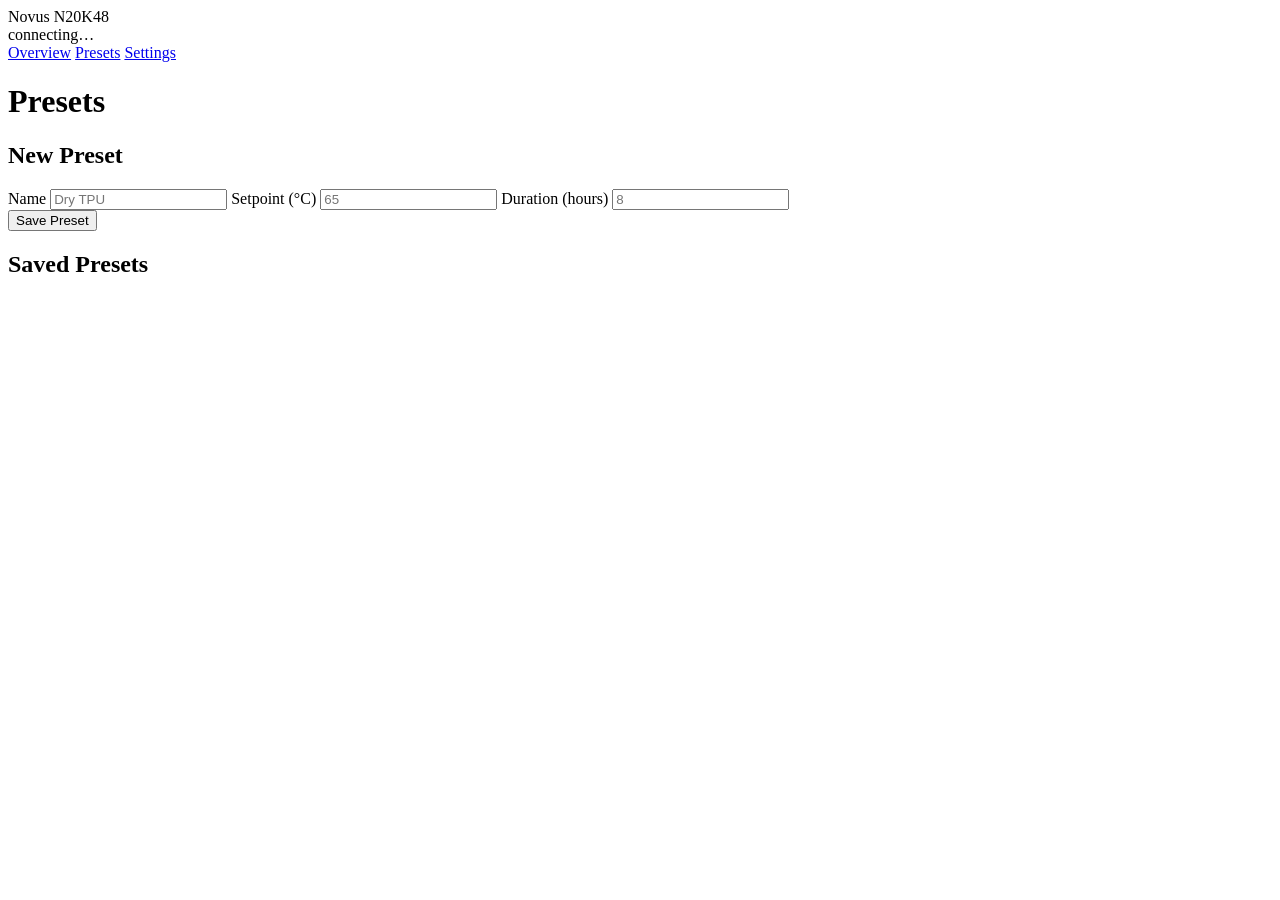
==== app/static/presets.html @ a9e3a5f4 "Add overview dashboard, run presets, and fix Modbus scaling bugs - Fix MODBUS_UNIT_ID: the CG-WiFi m" ====
<!doctype html>
<html lang="en">
<head>
  <meta charset="utf-8" />
  <meta name="viewport" content="width=device-width, initial-scale=1" />
  <title>Novus N20K48 - Presets</title>
  <link rel="stylesheet" href="/static/style.css" />
</head>
<body>
  <div class="app">
    <nav class="sidebar">
      <div class="brand">Novus N20K48</div>
      <div id="conn-status" class="status status-unknown">
        <span class="dot"></span>
        <span class="label">connecting…</span>
      </div>
      <div class="nav-links">
        <a href="/" class="nav-link">Overview</a>
        <a href="/static/presets.html" class="nav-link active">Presets</a>
        <a href="/static/settings.html" class="nav-link">Settings</a>
      </div>
    </nav>

    <main>
      <h1>Presets</h1>

      <section id="active-run-section" hidden>
        <div id="active-run-card" class="active-run-card"></div>
      </section>

      <section id="preset-form-section">
        <h2 id="preset-form-title">New Preset</h2>
        <form id="preset-form" class="preset-form">
          <label>
            <span>Name</span>
            <input type="text" id="preset-name" placeholder="Dry TPU" required />
          </label>
          <label>
            <span>Setpoint (°C)</span>
            <input type="number" id="preset-setpoint" step="0.1" placeholder="65" required />
          </label>
          <label>
            <span>Duration (hours)</span>
            <input type="number" id="preset-duration" step="0.1" min="0.1" placeholder="8" required />
          </label>
          <div class="preset-form-actions">
            <button type="submit" id="preset-form-submit">Save Preset</button>
            <button type="button" id="preset-form-cancel" hidden>Cancel</button>
          </div>
          <span class="status-msg" id="preset-form-status"></span>
        </form>
      </section>

      <section id="preset-list-section">
        <h2>Saved Presets</h2>
        <div id="preset-list" class="preset-list"></div>
      </section>
    </main>
  </div>

  <script src="/static/common.js"></script>
  <script src="/static/presets.js"></script>
</body>
</html>
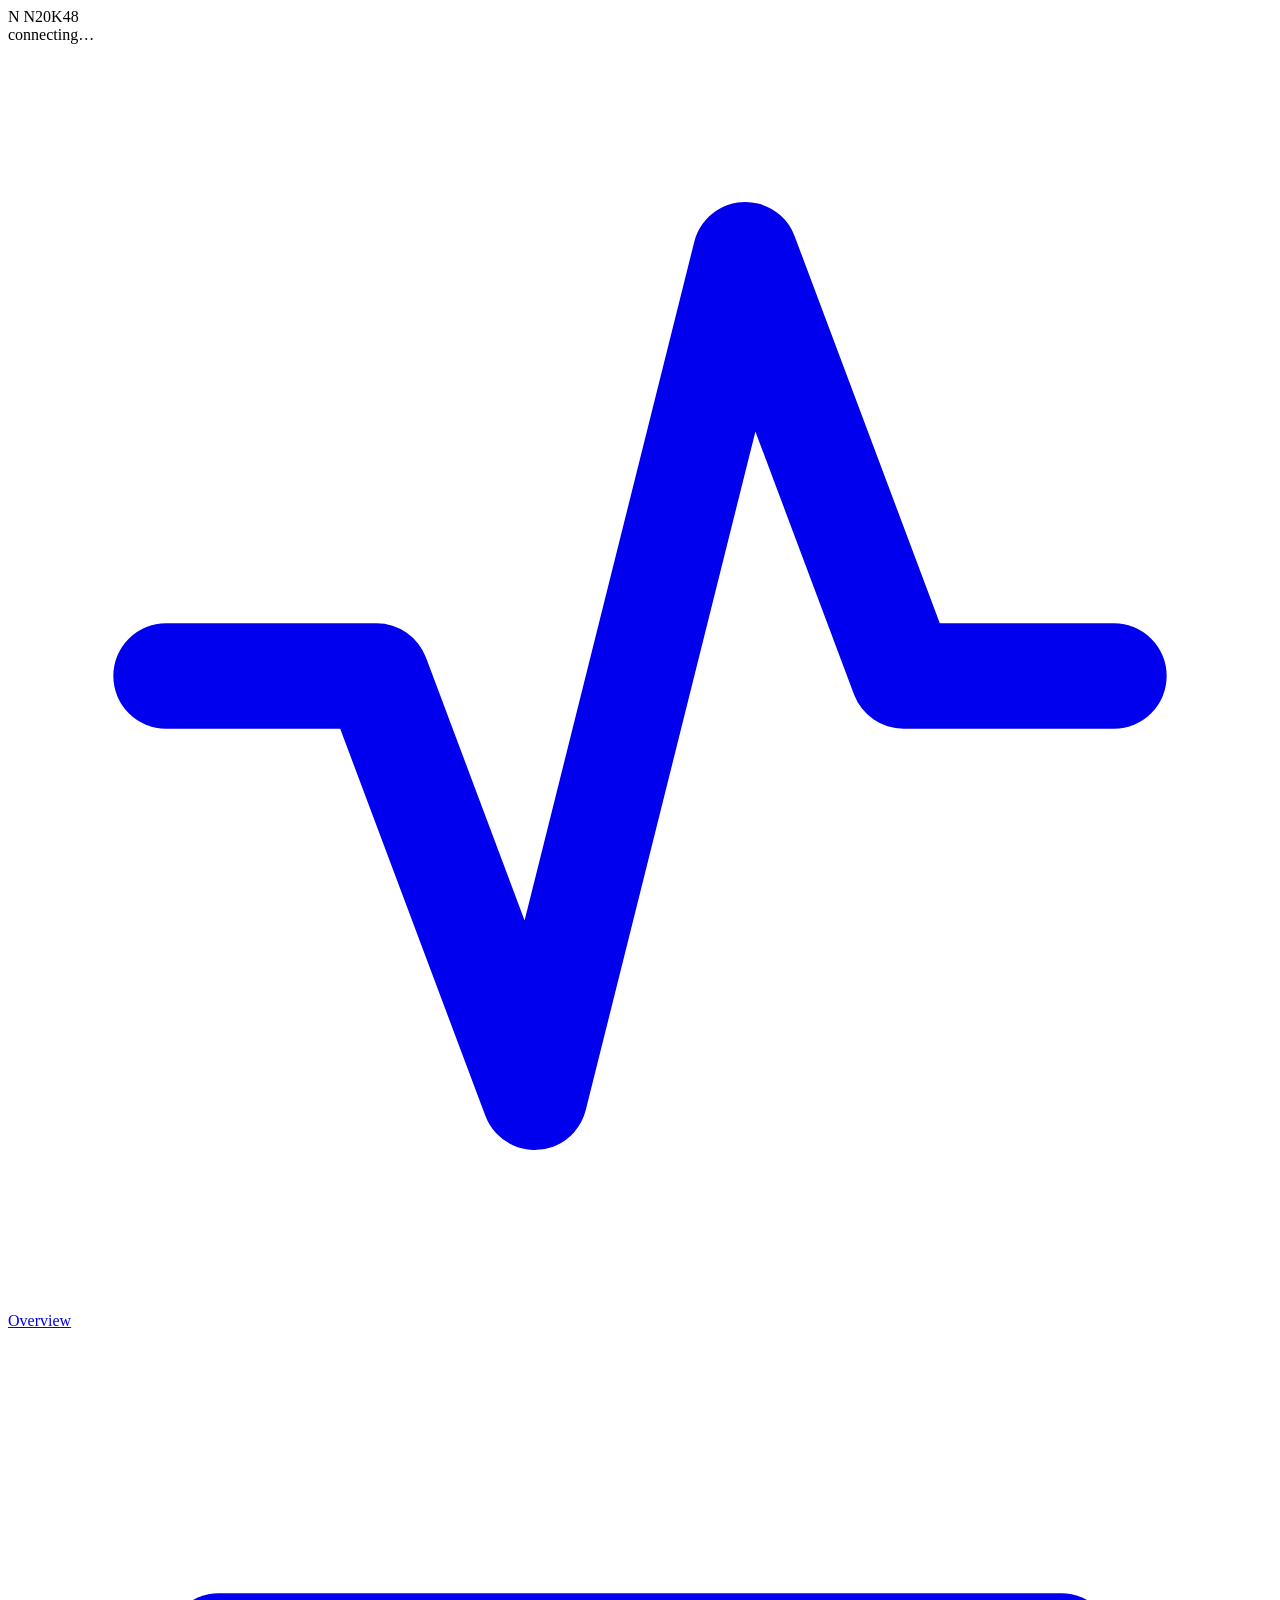
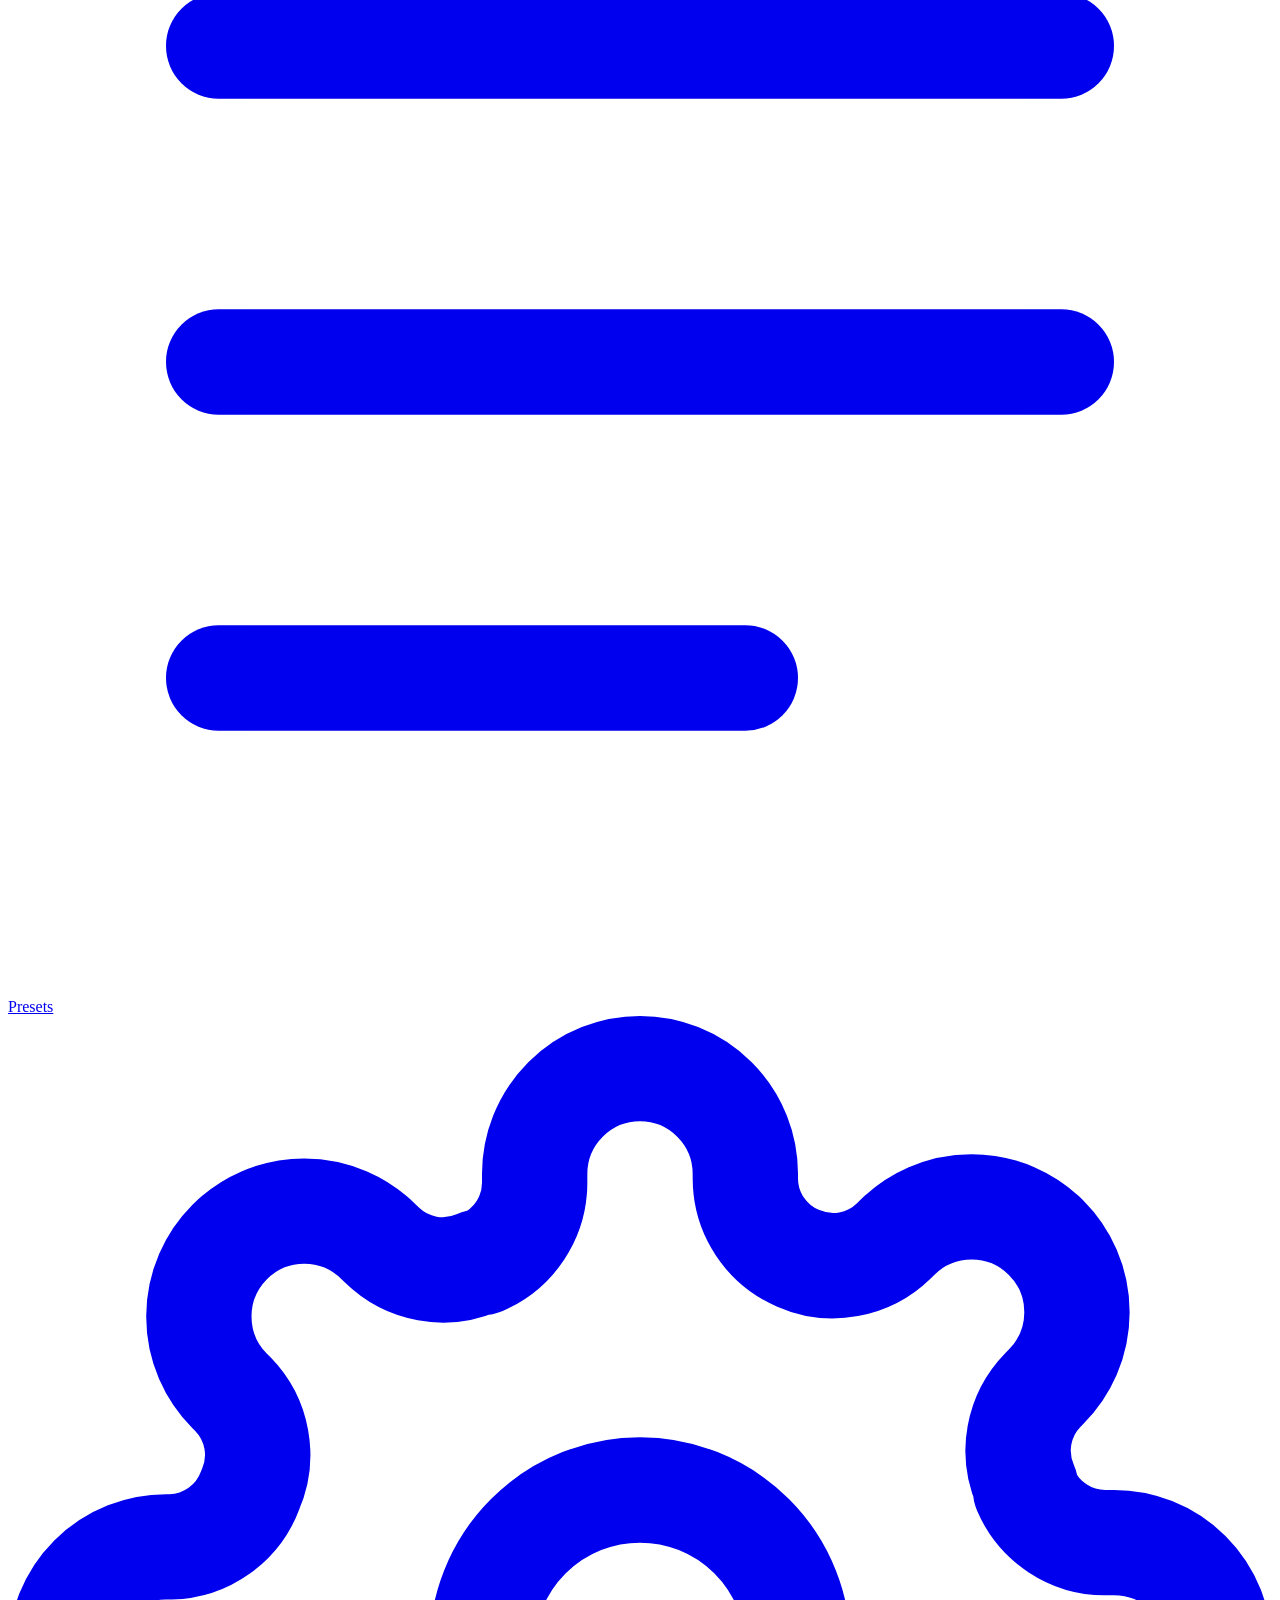
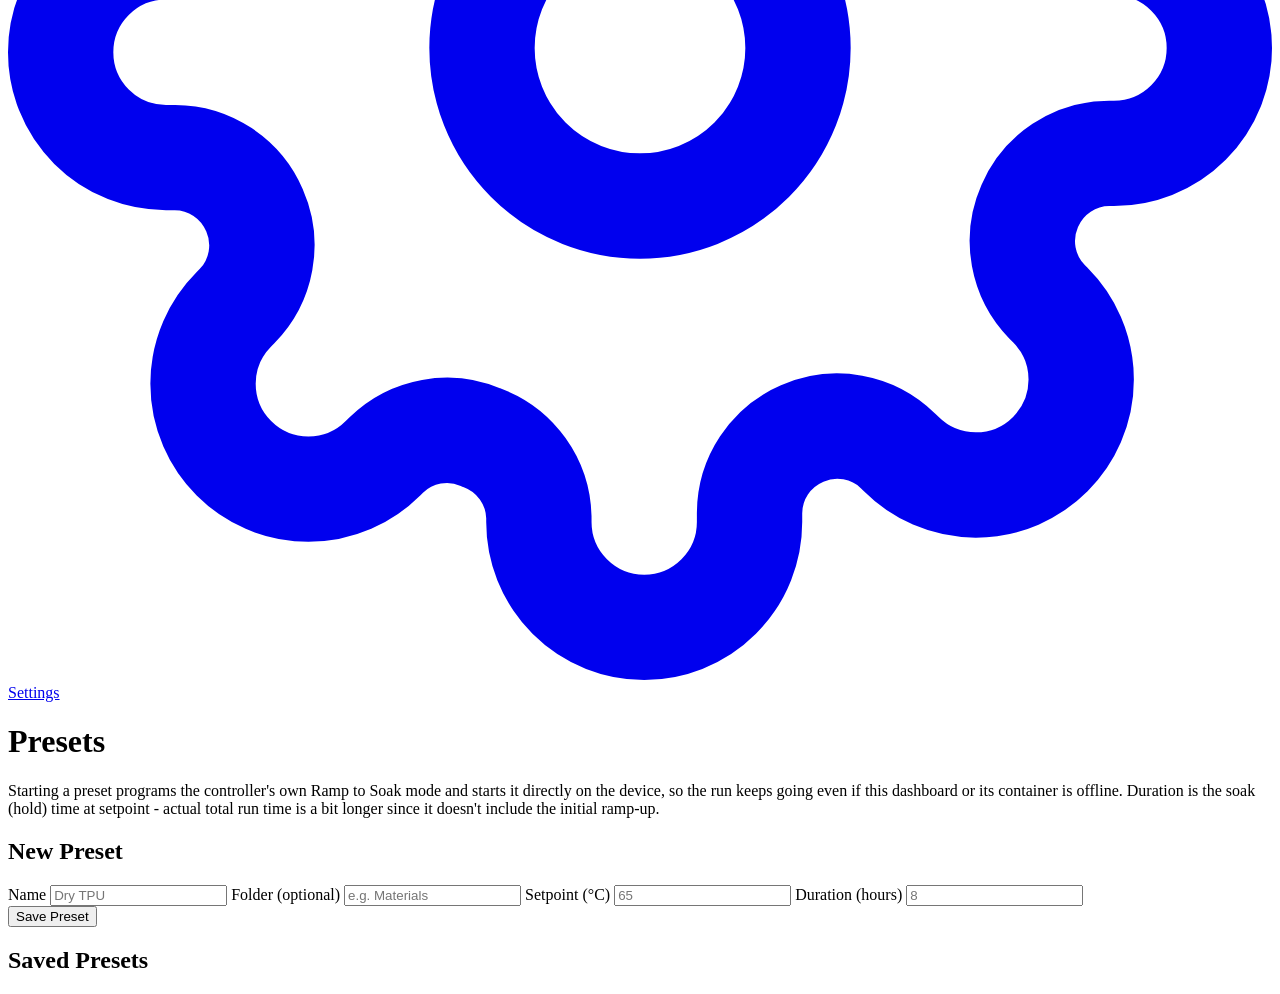
==== commit 9a25b59d: "Redesign UI, drive presets via native Ramp to Soak, add preset folders - Visual refresh: refined dar" ====
--- a/app/static/presets.html
+++ b/app/static/presets.html
@@ -9,20 +9,39 @@
 <body>
   <div class="app">
     <nav class="sidebar">
-      <div class="brand">Novus N20K48</div>
+      <div class="brand">
+        <span class="brand-mark">N</span>
+        <span class="brand-text">N20K48</span>
+      </div>
       <div id="conn-status" class="status status-unknown">
         <span class="dot"></span>
         <span class="label">connecting…</span>
       </div>
       <div class="nav-links">
-        <a href="/" class="nav-link">Overview</a>
-        <a href="/static/presets.html" class="nav-link active">Presets</a>
-        <a href="/static/settings.html" class="nav-link">Settings</a>
+        <a href="/" class="nav-link">
+          <svg class="nav-icon" viewBox="0 0 24 24" fill="none" stroke="currentColor" stroke-width="2" stroke-linecap="round" stroke-linejoin="round"><path d="M3 12h4l3 8 4-16 3 8h4"/></svg>
+          <span>Overview</span>
+        </a>
+        <a href="/static/presets.html" class="nav-link active">
+          <svg class="nav-icon" viewBox="0 0 24 24" fill="none" stroke="currentColor" stroke-width="2" stroke-linecap="round" stroke-linejoin="round"><line x1="4" y1="6" x2="20" y2="6"/><line x1="4" y1="12" x2="20" y2="12"/><line x1="4" y1="18" x2="14" y2="18"/></svg>
+          <span>Presets</span>
+        </a>
+        <a href="/static/settings.html" class="nav-link">
+          <svg class="nav-icon" viewBox="0 0 24 24" fill="none" stroke="currentColor" stroke-width="2" stroke-linecap="round" stroke-linejoin="round"><circle cx="12" cy="12" r="3"/><path d="M19.4 15a1.65 1.65 0 0 0 .33 1.82l.06.06a2 2 0 1 1-2.83 2.83l-.06-.06a1.65 1.65 0 0 0-1.82-.33 1.65 1.65 0 0 0-1 1.51V21a2 2 0 0 1-4 0v-.09A1.65 1.65 0 0 0 9 19.4a1.65 1.65 0 0 0-1.82.33l-.06.06a2 2 0 1 1-2.83-2.83l.06-.06a1.65 1.65 0 0 0 .33-1.82 1.65 1.65 0 0 0-1.51-1H3a2 2 0 0 1 0-4h.09A1.65 1.65 0 0 0 4.6 9a1.65 1.65 0 0 0-.33-1.82l-.06-.06a2 2 0 1 1 2.83-2.83l.06.06a1.65 1.65 0 0 0 1.82.33H9a1.65 1.65 0 0 0 1-1.51V3a2 2 0 0 1 4 0v.09a1.65 1.65 0 0 0 1 1.51 1.65 1.65 0 0 0 1.82-.33l.06-.06a2 2 0 1 1 2.83 2.83l-.06.06a1.65 1.65 0 0 0-.33 1.82V9a1.65 1.65 0 0 0 1.51 1H21a2 2 0 0 1 0 4h-.09a1.65 1.65 0 0 0-1.51 1z"/></svg>
+          <span>Settings</span>
+        </a>
       </div>
     </nav>
 
     <main>
       <h1>Presets</h1>
+      <p class="hint">
+        Starting a preset programs the controller's own Ramp to Soak mode and
+        starts it directly on the device, so the run keeps going even if this
+        dashboard or its container is offline. Duration is the soak (hold)
+        time at setpoint - actual total run time is a bit longer since it
+        doesn't include the initial ramp-up.
+      </p>
 
       <section id="active-run-section" hidden>
         <div id="active-run-card" class="active-run-card"></div>
@@ -34,6 +53,11 @@
           <label>
             <span>Name</span>
             <input type="text" id="preset-name" placeholder="Dry TPU" required />
+          </label>
+          <label>
+            <span>Folder (optional)</span>
+            <input type="text" id="preset-folder" list="preset-folder-options" placeholder="e.g. Materials" />
+            <datalist id="preset-folder-options"></datalist>
           </label>
           <label>
             <span>Setpoint (°C)</span>
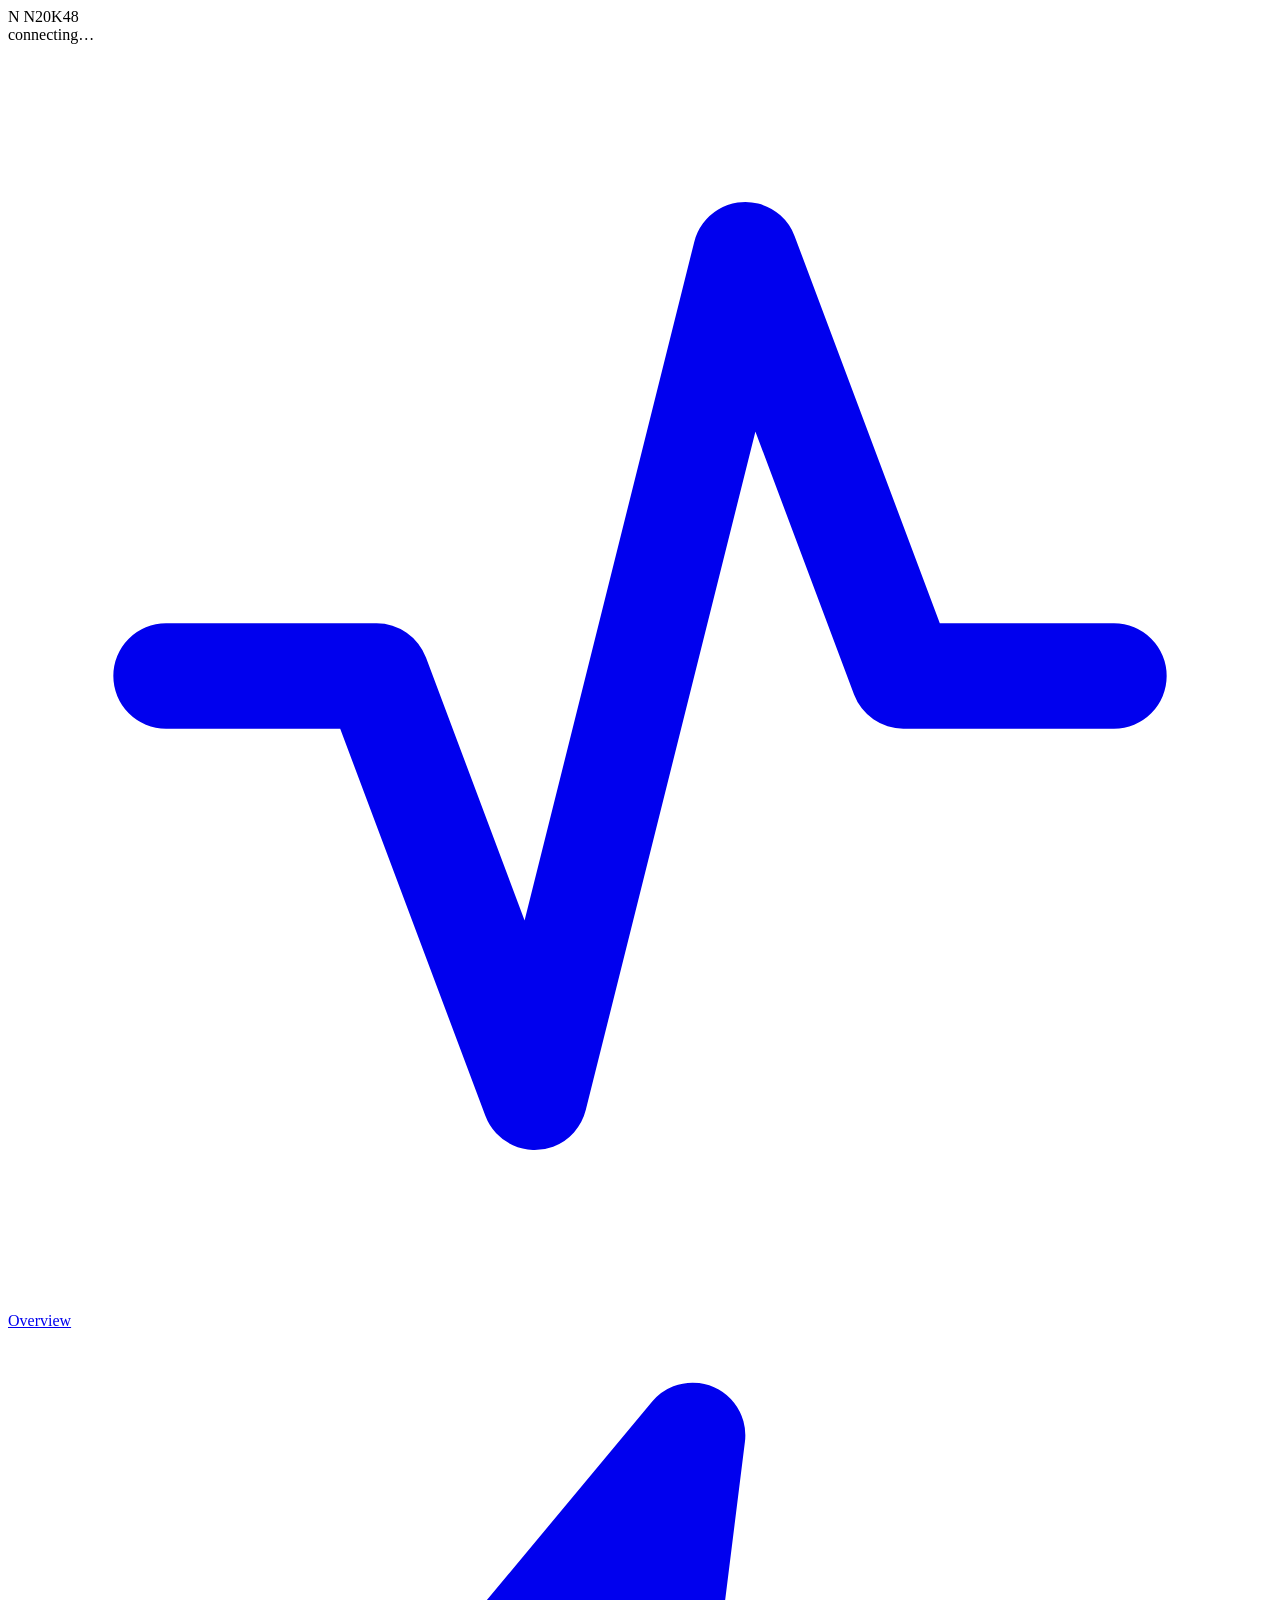
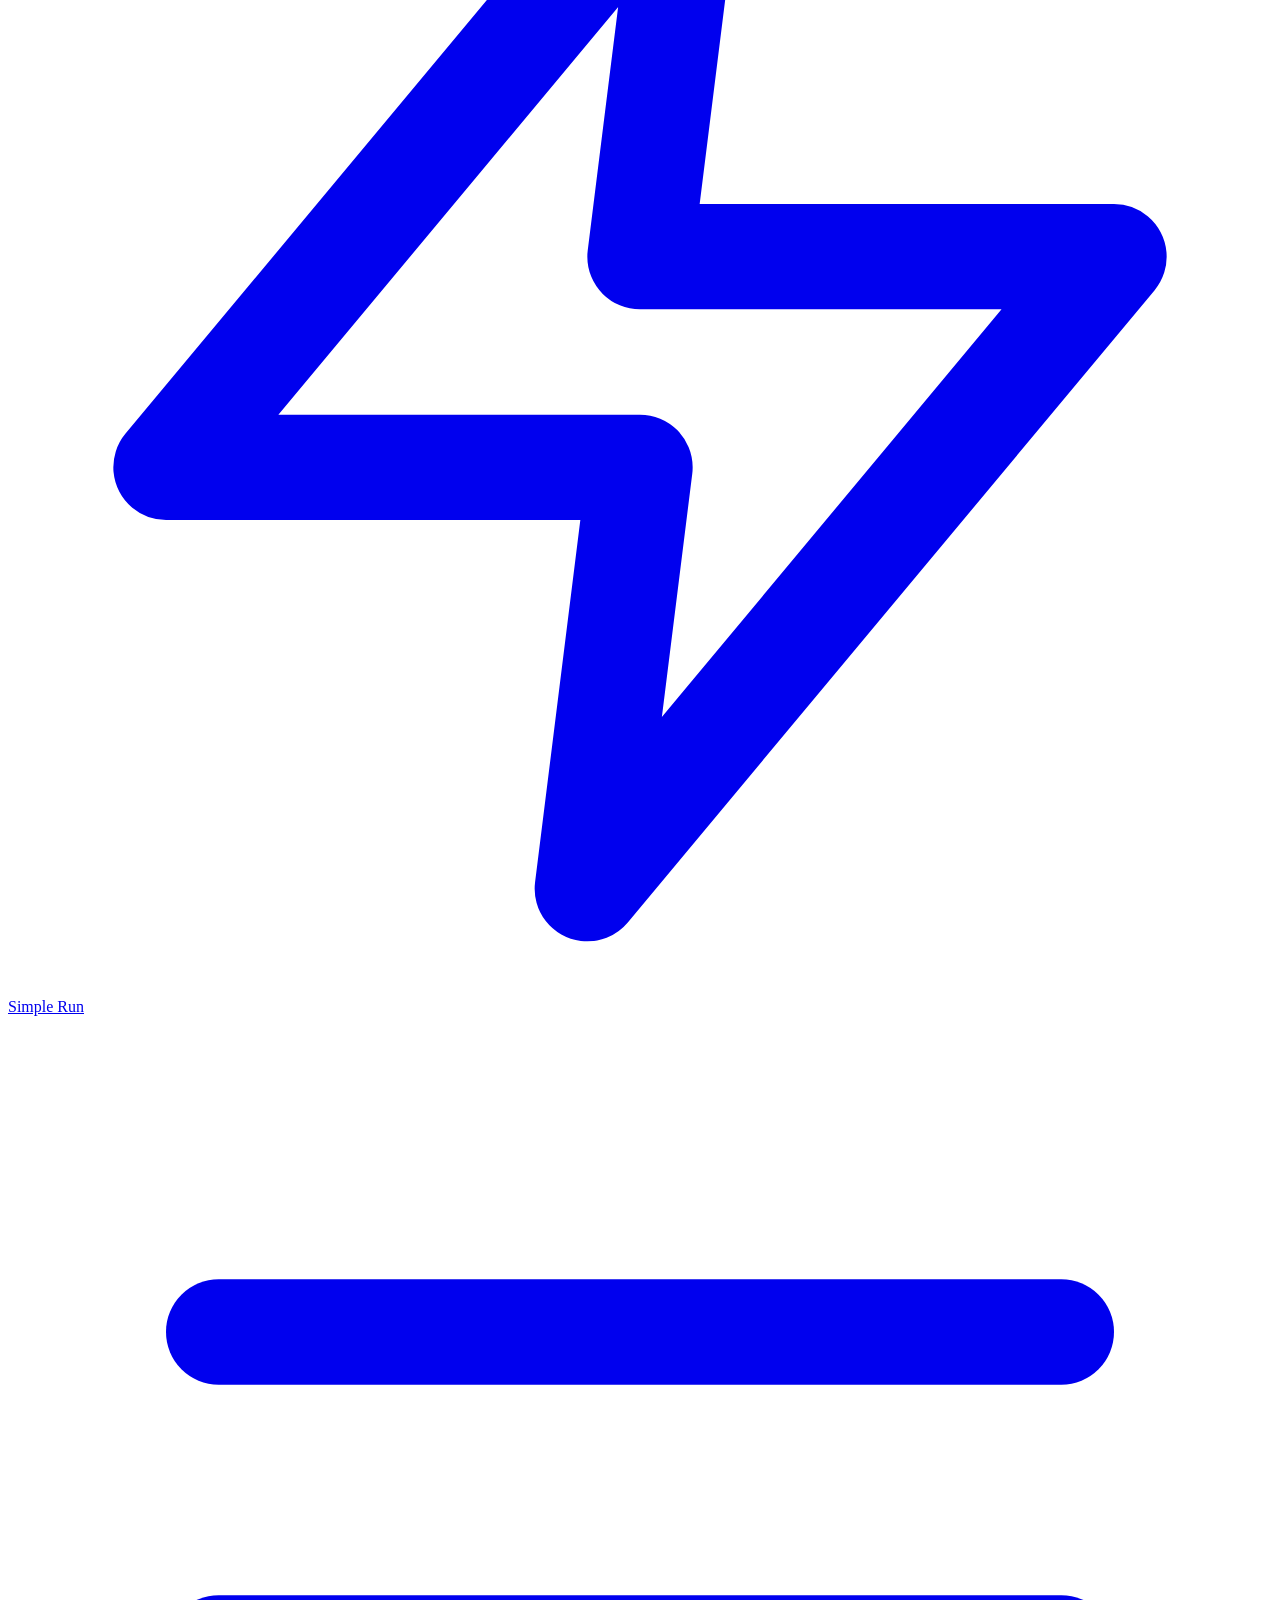
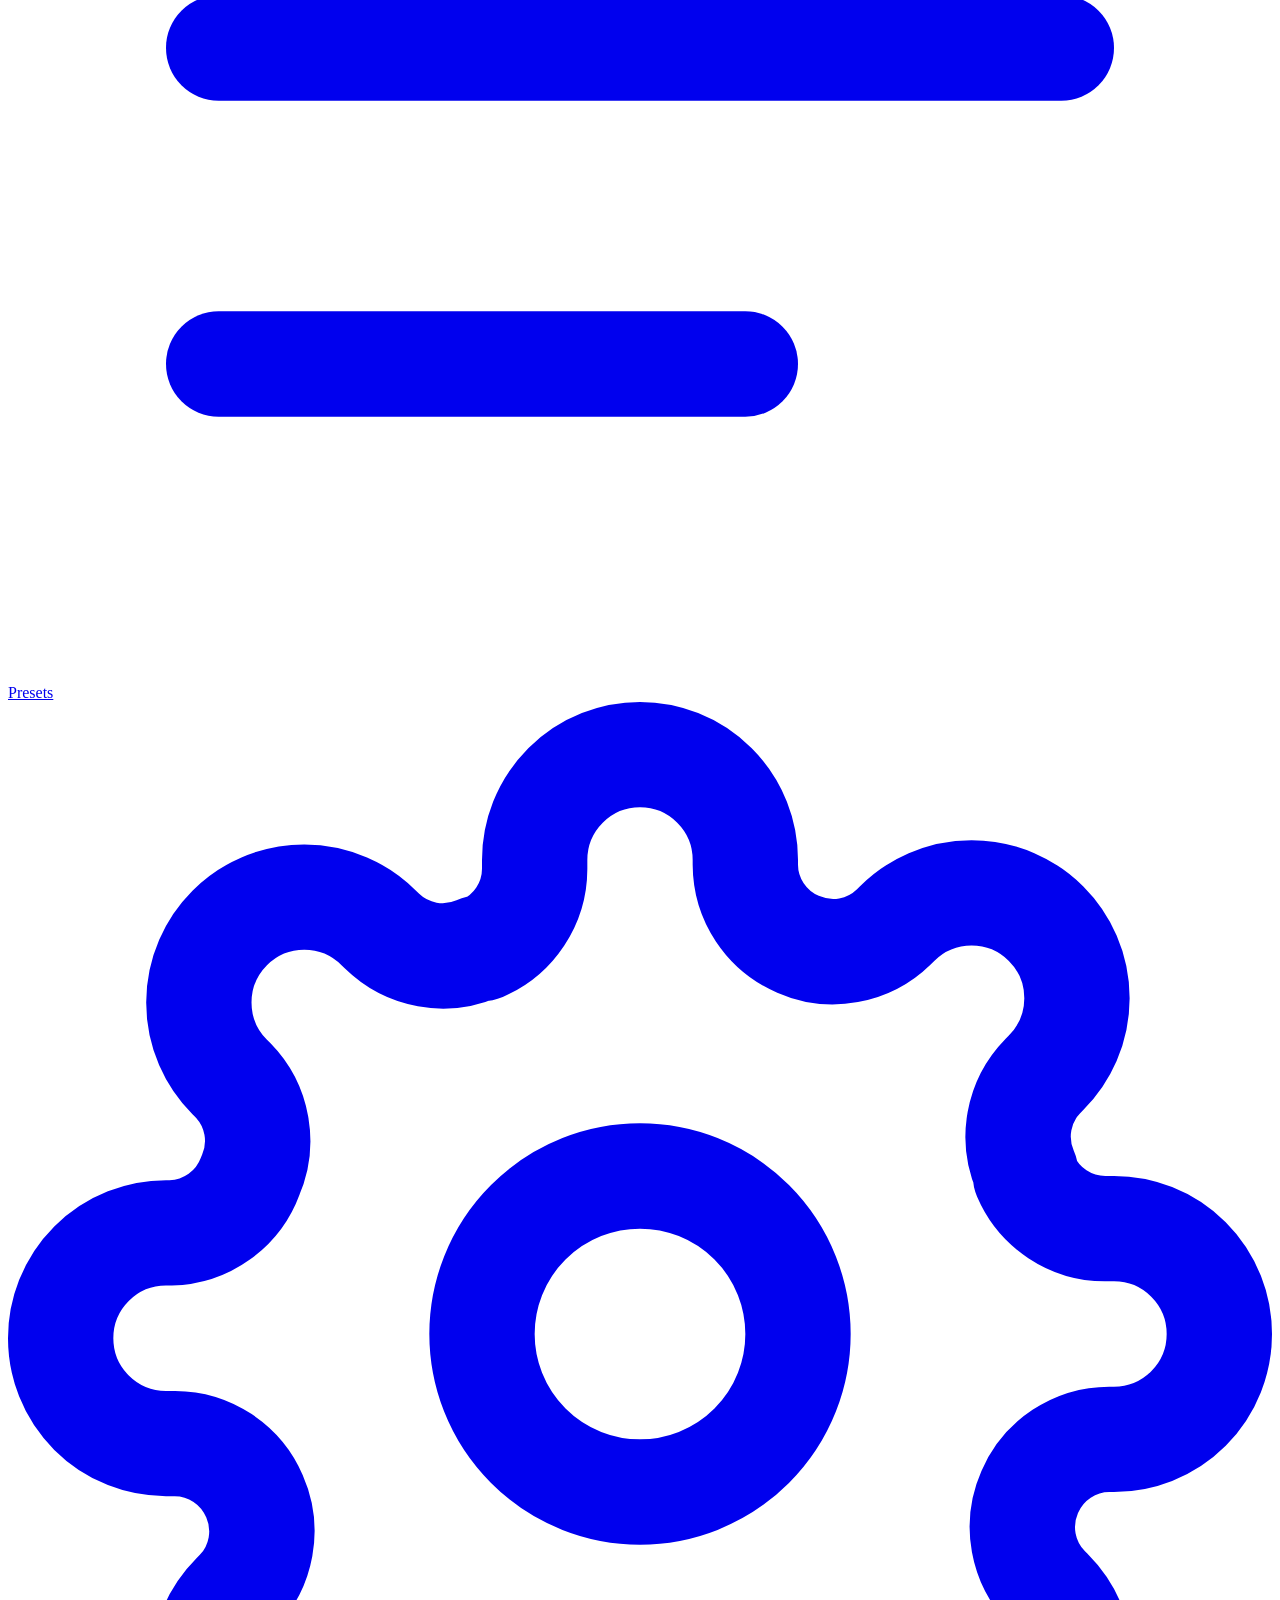
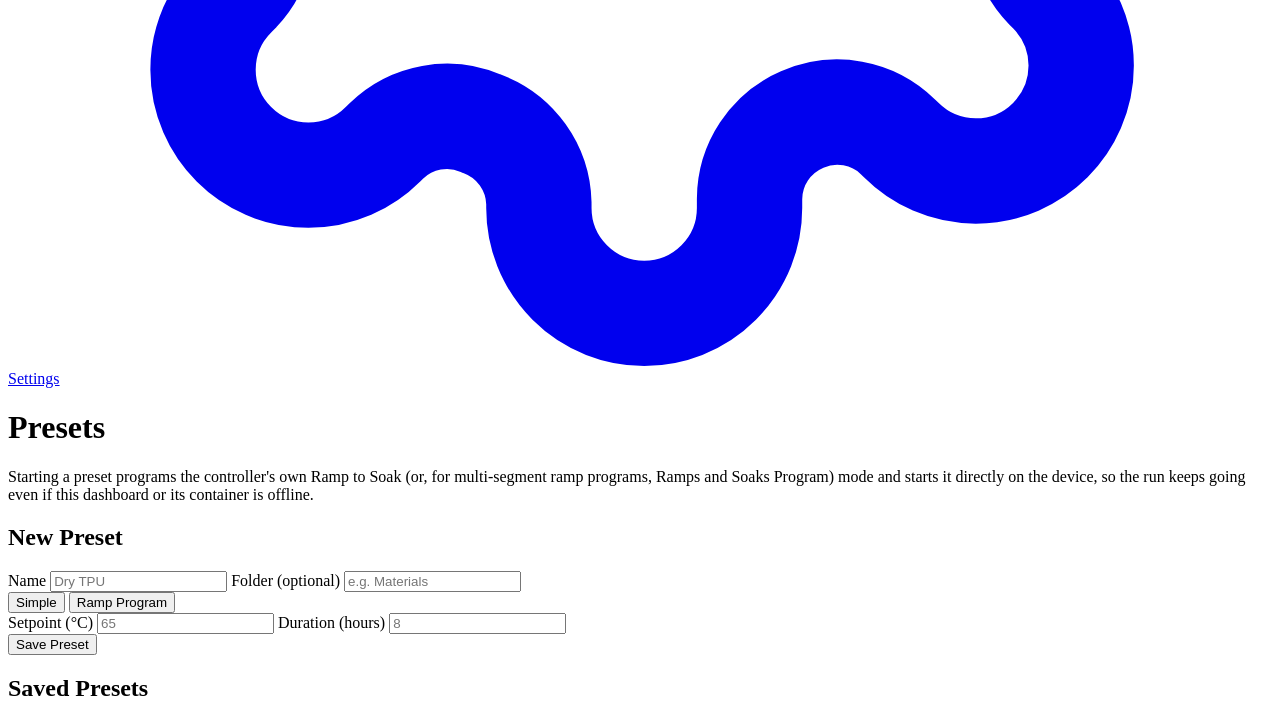
==== commit afbe0f7b: "Add Simple Run, native ramp programs, collapsible folders, and mobile fixes - New Simple Run tab: se" ====
--- a/app/static/presets.html
+++ b/app/static/presets.html
@@ -4,7 +4,7 @@
   <meta charset="utf-8" />
   <meta name="viewport" content="width=device-width, initial-scale=1" />
   <title>Novus N20K48 - Presets</title>
-  <link rel="stylesheet" href="/static/style.css" />
+  <link rel="stylesheet" href="/static/style.css?v=2" />
 </head>
 <body>
   <div class="app">
@@ -22,6 +22,10 @@
           <svg class="nav-icon" viewBox="0 0 24 24" fill="none" stroke="currentColor" stroke-width="2" stroke-linecap="round" stroke-linejoin="round"><path d="M3 12h4l3 8 4-16 3 8h4"/></svg>
           <span>Overview</span>
         </a>
+        <a href="/static/simple-run.html" class="nav-link">
+          <svg class="nav-icon" viewBox="0 0 24 24" fill="none" stroke="currentColor" stroke-width="2" stroke-linecap="round" stroke-linejoin="round"><path d="M13 2 3 14h9l-1 8 10-12h-9l1-8z"/></svg>
+          <span>Simple Run</span>
+        </a>
         <a href="/static/presets.html" class="nav-link active">
           <svg class="nav-icon" viewBox="0 0 24 24" fill="none" stroke="currentColor" stroke-width="2" stroke-linecap="round" stroke-linejoin="round"><line x1="4" y1="6" x2="20" y2="6"/><line x1="4" y1="12" x2="20" y2="12"/><line x1="4" y1="18" x2="14" y2="18"/></svg>
           <span>Presets</span>
@@ -36,11 +40,10 @@
     <main>
       <h1>Presets</h1>
       <p class="hint">
-        Starting a preset programs the controller's own Ramp to Soak mode and
-        starts it directly on the device, so the run keeps going even if this
-        dashboard or its container is offline. Duration is the soak (hold)
-        time at setpoint - actual total run time is a bit longer since it
-        doesn't include the initial ramp-up.
+        Starting a preset programs the controller's own Ramp to Soak (or, for
+        multi-segment ramp programs, Ramps and Soaks Program) mode and starts
+        it directly on the device, so the run keeps going even if this
+        dashboard or its container is offline.
       </p>
 
       <section id="active-run-section" hidden>
@@ -50,23 +53,47 @@
       <section id="preset-form-section">
         <h2 id="preset-form-title">New Preset</h2>
         <form id="preset-form" class="preset-form">
-          <label>
-            <span>Name</span>
-            <input type="text" id="preset-name" placeholder="Dry TPU" required />
-          </label>
-          <label>
-            <span>Folder (optional)</span>
-            <input type="text" id="preset-folder" list="preset-folder-options" placeholder="e.g. Materials" />
-            <datalist id="preset-folder-options"></datalist>
-          </label>
-          <label>
-            <span>Setpoint (°C)</span>
-            <input type="number" id="preset-setpoint" step="0.1" placeholder="65" required />
-          </label>
-          <label>
-            <span>Duration (hours)</span>
-            <input type="number" id="preset-duration" step="0.1" min="0.1" placeholder="8" required />
-          </label>
+          <div class="preset-form-row">
+            <label>
+              <span>Name</span>
+              <input type="text" id="preset-name" placeholder="Dry TPU" required />
+            </label>
+            <label>
+              <span>Folder (optional)</span>
+              <input type="text" id="preset-folder" list="preset-folder-options" placeholder="e.g. Materials" />
+              <datalist id="preset-folder-options"></datalist>
+            </label>
+          </div>
+
+          <div class="preset-mode-toggle">
+            <button type="button" class="mode-btn active" data-mode="simple">Simple</button>
+            <button type="button" class="mode-btn" data-mode="program">Ramp Program</button>
+          </div>
+
+          <div id="simple-fields" class="preset-mode-fields">
+            <div class="preset-form-row">
+              <label>
+                <span>Setpoint (°C)</span>
+                <input type="number" id="preset-setpoint" step="0.1" placeholder="65" />
+              </label>
+              <label>
+                <span>Duration (hours)</span>
+                <input type="number" id="preset-duration" step="0.1" min="0.1" placeholder="8" />
+              </label>
+            </div>
+          </div>
+
+          <div id="program-fields" class="preset-mode-fields" hidden>
+            <p class="hint" style="margin: 0;">
+              Each segment ramps from the previous setpoint to its own over
+              the given time. Repeat the same setpoint on the next segment to
+              hold (soak) at that temperature.
+            </p>
+            <div class="segment-list" id="segment-list"></div>
+            <button type="button" id="add-segment-btn" class="add-segment-btn">+ Add Segment</button>
+            <div class="segment-summary" id="segment-summary"></div>
+          </div>
+
           <div class="preset-form-actions">
             <button type="submit" id="preset-form-submit">Save Preset</button>
             <button type="button" id="preset-form-cancel" hidden>Cancel</button>
@@ -82,7 +109,7 @@
     </main>
   </div>
 
-  <script src="/static/common.js"></script>
-  <script src="/static/presets.js"></script>
+  <script src="/static/common.js?v=2"></script>
+  <script src="/static/presets.js?v=2"></script>
 </body>
 </html>
